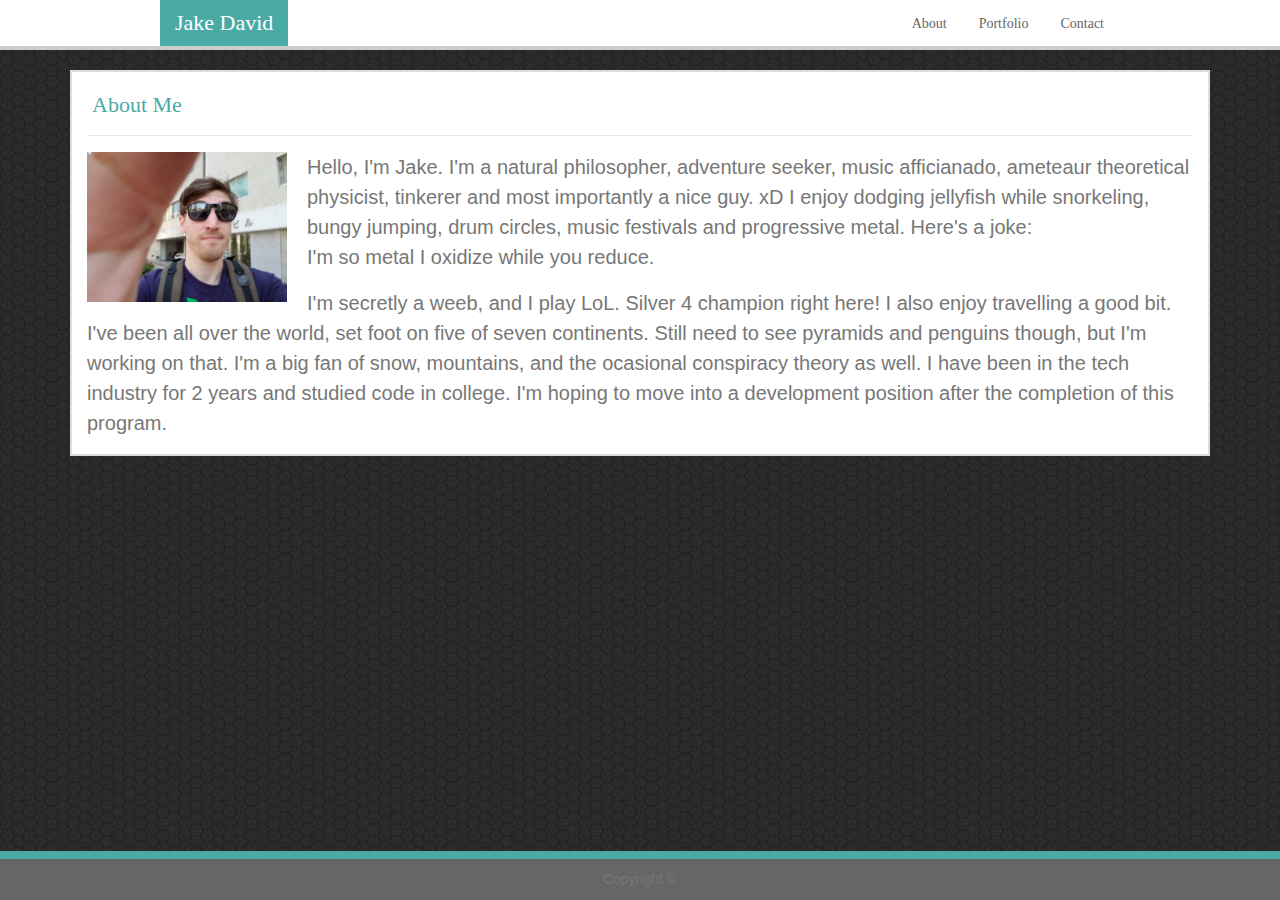
==== index.html @ 2eb298f2 "WIP HW 2.1" ====
<!DOCTYPE html>
<html lang="en-us">

<head>
    <meta charset="UTF-8">
    <meta name="viewport" content="width=device-width, initial-scale=1.0">
    <title>About Me</title>
    <link rel="stylesheet" href="https://stackpath.bootstrapcdn.com/bootstrap/4.3.1/css/bootstrap.min.css"
        integrity="sha384-ggOyR0iXCbMQv3Xipma34MD+dH/1fQ784/j6cY/iJTQUOhcWr7x9JvoRxT2MZw1T" crossorigin="anonymous">
    <link rel="stylesheet" type="text/css" href="assets/css/style.css">

</head>

<body>

    <header>
        <div class="nav navBar" id="nav-bar">
            <h1>Jake David</h1>
            <ul class="nav">
                <li class="nav-item">
                    <a class="nav-link" href="index.html">About</a>
                </li>
                <li class="nav-item">
                    <a class="nav-link" href="portfolio.html">Portfolio</a>
                </li>
                <li class="nav-item">
                    <a class="nav-link" href="contact.html">Contact</a>
                </li>
            </ul>
        </div>
    </header>


    <div class="container">

        <section id="main-bio">

            <h2>About Me</h2>
            <hr>

            <img id="bio-image" src="assets/images/bio-pic.jpg" alt="Bio Picture">

            <p class="lead">
                Hello, I'm Jake. I'm a natural philosopher, adventure seeker, music afficianado, ameteaur theoretical
                physicist, tinkerer and most importantly a nice guy. xD
                I enjoy dodging jellyfish while snorkeling, bungy jumping, drum circles, music festivals and progressive
                metal. Here's a joke:<br>
                I'm so metal I oxidize while you reduce.
            </p>
            <p class="lead">
                I'm secretly a weeb, and I play LoL. Silver 4 champion right here! I also enjoy travelling a good
                bit. I've been all over the world, set foot on five of seven continents. Still need to see pyramids and penguins though, but I'm working on
                that.
                I'm a big fan of snow, mountains, and the ocasional conspiracy theory as well. I have been in the tech
                industry for 2 years and studied code in college. I'm hoping to move into a development position after the
                completion of this program.
            </p>
        </section>

    </div>

    <footer class="footer">Copyright &copy; </footer>

</body>

</html>
---- assets/css/style.css ----
body {
    padding: 0;
    font-family: 'Arial', 'Helvetica Neue', Helvetica, sans-serif;
    font-size: 14px;
    line-height: 150%;
    color: #777777;
    background-image:url(../images/dark-honeycomb.png);
    /* Background pattern from Toptal Subtle Patterns */
  }
  
header {
    align-content: center;
    background: #ffffff;
    margin-bottom: 20px;
    border-bottom: 4px solid #cccccc;
    font-family: 'Georgia', Times, Times New Roman, serif;
}

h1 {
    background-color: #4aaaa5;
    margin-bottom: 0px;
    padding-top: 10px;
    color: #ffffff;
    padding-bottom: 10px;
    padding-right: 15px;
    padding-left: 15px;
    font-size: 22px;
    font-family: 'Georgia', Times, Times New Roman, serif;
}

h2 {
    margin-bottom: 0px;
    margin-top: 10px;
    padding-top: 10px;
    color: #4aaaa5;
    padding-right: 5px;
    padding-left: 5px;
    font-size: 22px;
    font-family: 'Georgia', Times, Times New Roman, serif;
}

.container {
    margin-bottom: 100px;
    width: 960px;
    border: 2px solid #dddddd;
    background: #ffffff;
}

.navBar {
    display: fixed;
    justify-content: space-between;
    width: 960px;
    margin: 0 auto;
}

#bio-image {
    float: left;
    width:200px;
    height:150px;
    margin-right: 20px;
}

footer {
    background: #666666;
    border-top: 8px solid #4aaaa5;
    margin-top: 20px;
    padding-bottom: 10px;
    padding-top: 10px;
    text-align: center;
    position: fixed;
    width: 100%;
    bottom: 0px;
}


.portfolio-wrapper {
    margin-left: 20px;
    margin-bottom: 20px; 
}

.card {
    background: #4aaaa5;
}

.portfolio-title {
    text-align: center;
    background: #4aaaa5;
    width: 250px;
    margin-bottom: 5px;
    color: #666666; 
}

#submit-contact-btn{
    background-color: #4aaaa5;
    padding-top: 5px;
    color: #ffffff;
    padding-bottom: 5px;
    padding-right: 15px;
    padding-left: 15px;
    margin-bottom: 20px;
}

.nav-link {
    color: #666666;
    margin-top: 5px;
}

p {
    line-height: 150%;
}

@media screen and (max-width: 960px) {
    header, .navBar {
        width: 100%;
    }
}
/* Small devices 640px and down */
@media screen and (min-width: 640px) {
    .container {
        width: 100%;
    }

    #bio-image {
        size: 150%;
    }
}
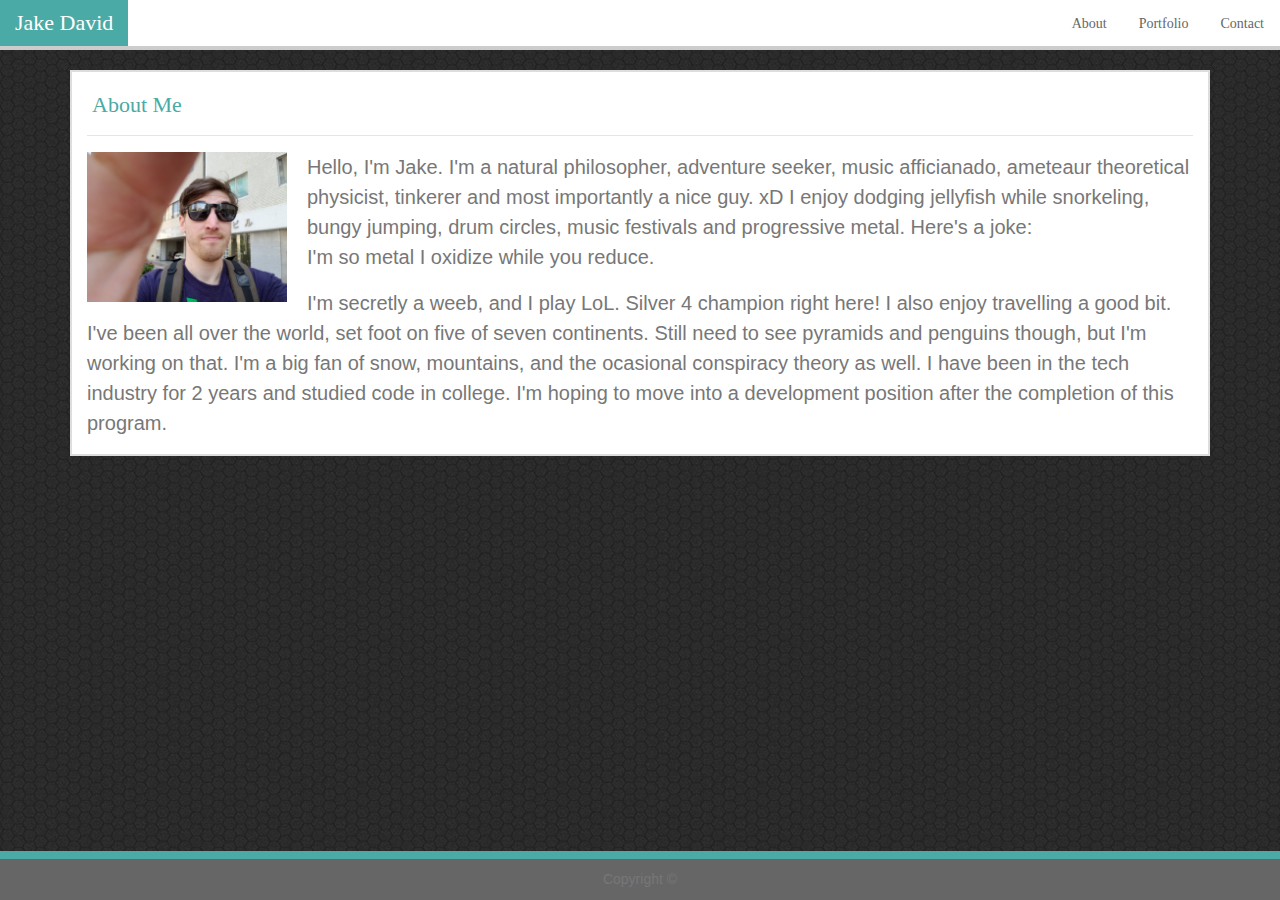
==== commit 4d90bff6: "WIP hw 2.3 pt 1" ====
--- a/index.html
+++ b/index.html
@@ -5,6 +5,7 @@
     <meta charset="UTF-8">
     <meta name="viewport" content="width=device-width, initial-scale=1.0">
     <title>About Me</title>
+    <link rel="stylesheet" href="reset.css">
     <link rel="stylesheet" href="https://stackpath.bootstrapcdn.com/bootstrap/4.3.1/css/bootstrap.min.css"
         integrity="sha384-ggOyR0iXCbMQv3Xipma34MD+dH/1fQ784/j6cY/iJTQUOhcWr7x9JvoRxT2MZw1T" crossorigin="anonymous">
     <link rel="stylesheet" type="text/css" href="assets/css/style.css">
--- a/assets/css/style.css
+++ b/assets/css/style.css
@@ -1,3 +1,10 @@
+* {
+    box-sizing: border-box;
+}
+
+body, html {
+    width: 100%;
+}
 body {
     padding: 0;
     font-family: 'Arial', 'Helvetica Neue', Helvetica, sans-serif;
@@ -7,9 +14,14 @@
     background-image:url(../images/dark-honeycomb.png);
     /* Background pattern from Toptal Subtle Patterns */
   }
-  
+
+p {
+    line-height: 150%;
+}
+
 header {
-    align-content: center;
+    width: 100%;
+    /* align-content: center; */
     background: #ffffff;
     margin-bottom: 20px;
     border-bottom: 4px solid #cccccc;
@@ -41,15 +53,12 @@
 
 .container {
     margin-bottom: 100px;
-    width: 960px;
     border: 2px solid #dddddd;
     background: #ffffff;
 }
 
 .navBar {
-    display: fixed;
     justify-content: space-between;
-    width: 960px;
     margin: 0 auto;
 }
 
@@ -82,6 +91,11 @@
     background: #4aaaa5;
 }
 
+.card-img {
+    width: 100%;
+    height: auto;
+}
+
 .portfolio-title {
     text-align: center;
     background: #4aaaa5;
@@ -105,22 +119,6 @@
     margin-top: 5px;
 }
 
-p {
-    line-height: 150%;
-}
 
-@media screen and (max-width: 960px) {
-    header, .navBar {
-        width: 100%;
-    }
-}
-/* Small devices 640px and down */
-@media screen and (min-width: 640px) {
-    .container {
-        width: 100%;
-    }
 
-    #bio-image {
-        size: 150%;
-    }
-} 
+
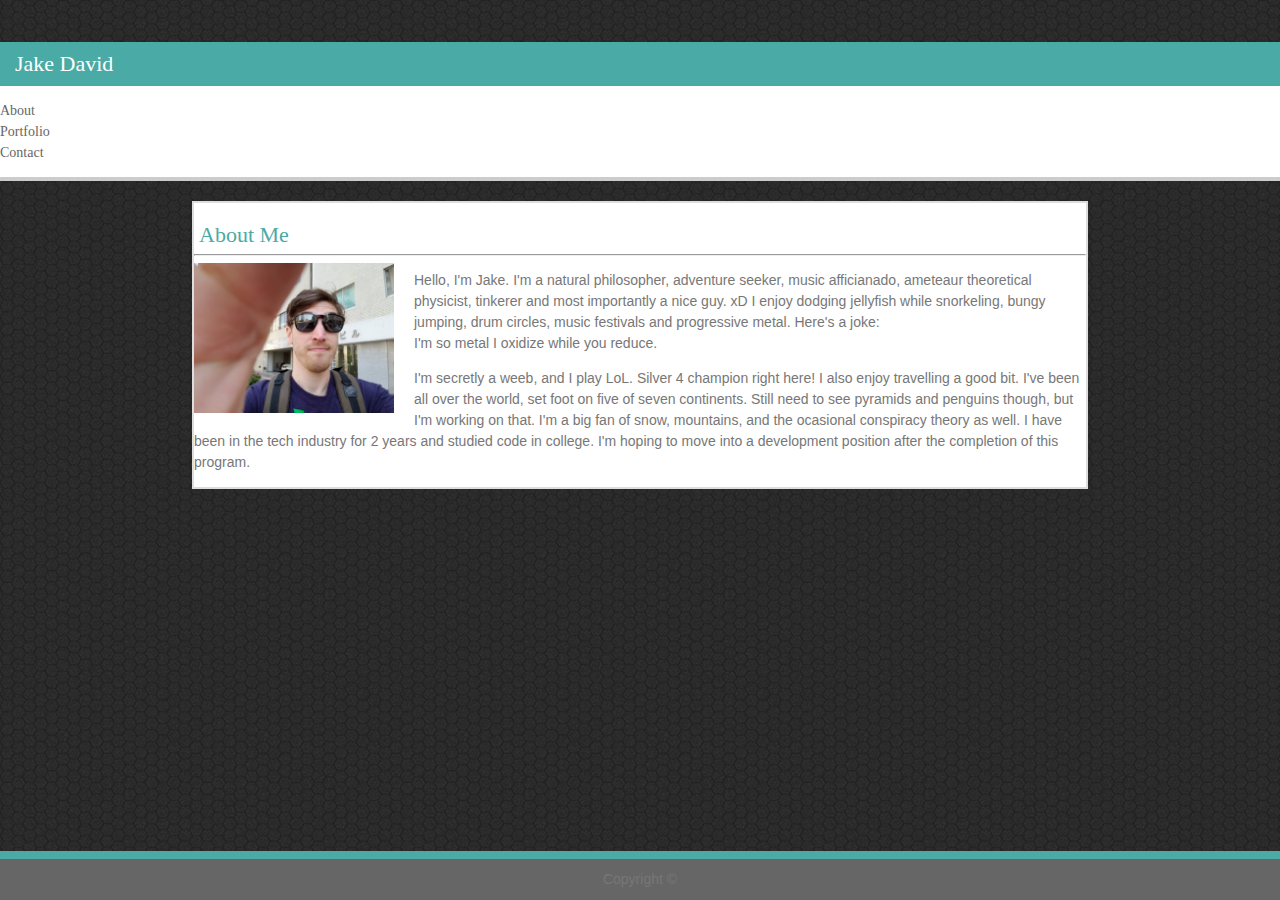
==== commit 7e499e95: "WIP portfolio update" ====
--- a/index.html
+++ b/index.html
@@ -6,8 +6,13 @@
     <meta name="viewport" content="width=device-width, initial-scale=1.0">
     <title>About Me</title>
     <link rel="stylesheet" href="reset.css">
-    <link rel="stylesheet" href="https://stackpath.bootstrapcdn.com/bootstrap/4.3.1/css/bootstrap.min.css"
-        integrity="sha384-ggOyR0iXCbMQv3Xipma34MD+dH/1fQ784/j6cY/iJTQUOhcWr7x9JvoRxT2MZw1T" crossorigin="anonymous">
+      <!--Import Google Icon Font-->
+      <link href="https://fonts.googleapis.com/icon?family=Material+Icons" rel="stylesheet">
+      <!--Import materialize.css-->
+      <link type="text/css" rel="stylesheet" href="css/materialize.min.css"  media="screen,projection"/>
+
+      <!--Let browser know website is optimized for mobile-->
+      <meta name="viewport" content="width=device-width, initial-scale=1.0"/>
     <link rel="stylesheet" type="text/css" href="assets/css/style.css">
 
 </head>
@@ -59,7 +64,8 @@
         </section>
 
     </div>
-
+ <!--JavaScript at end of body for optimized loading-->
+ <script type="text/javascript" src="js/materialize.min.js"></script>
     <footer class="footer">Copyright &copy; </footer>
 
 </body>
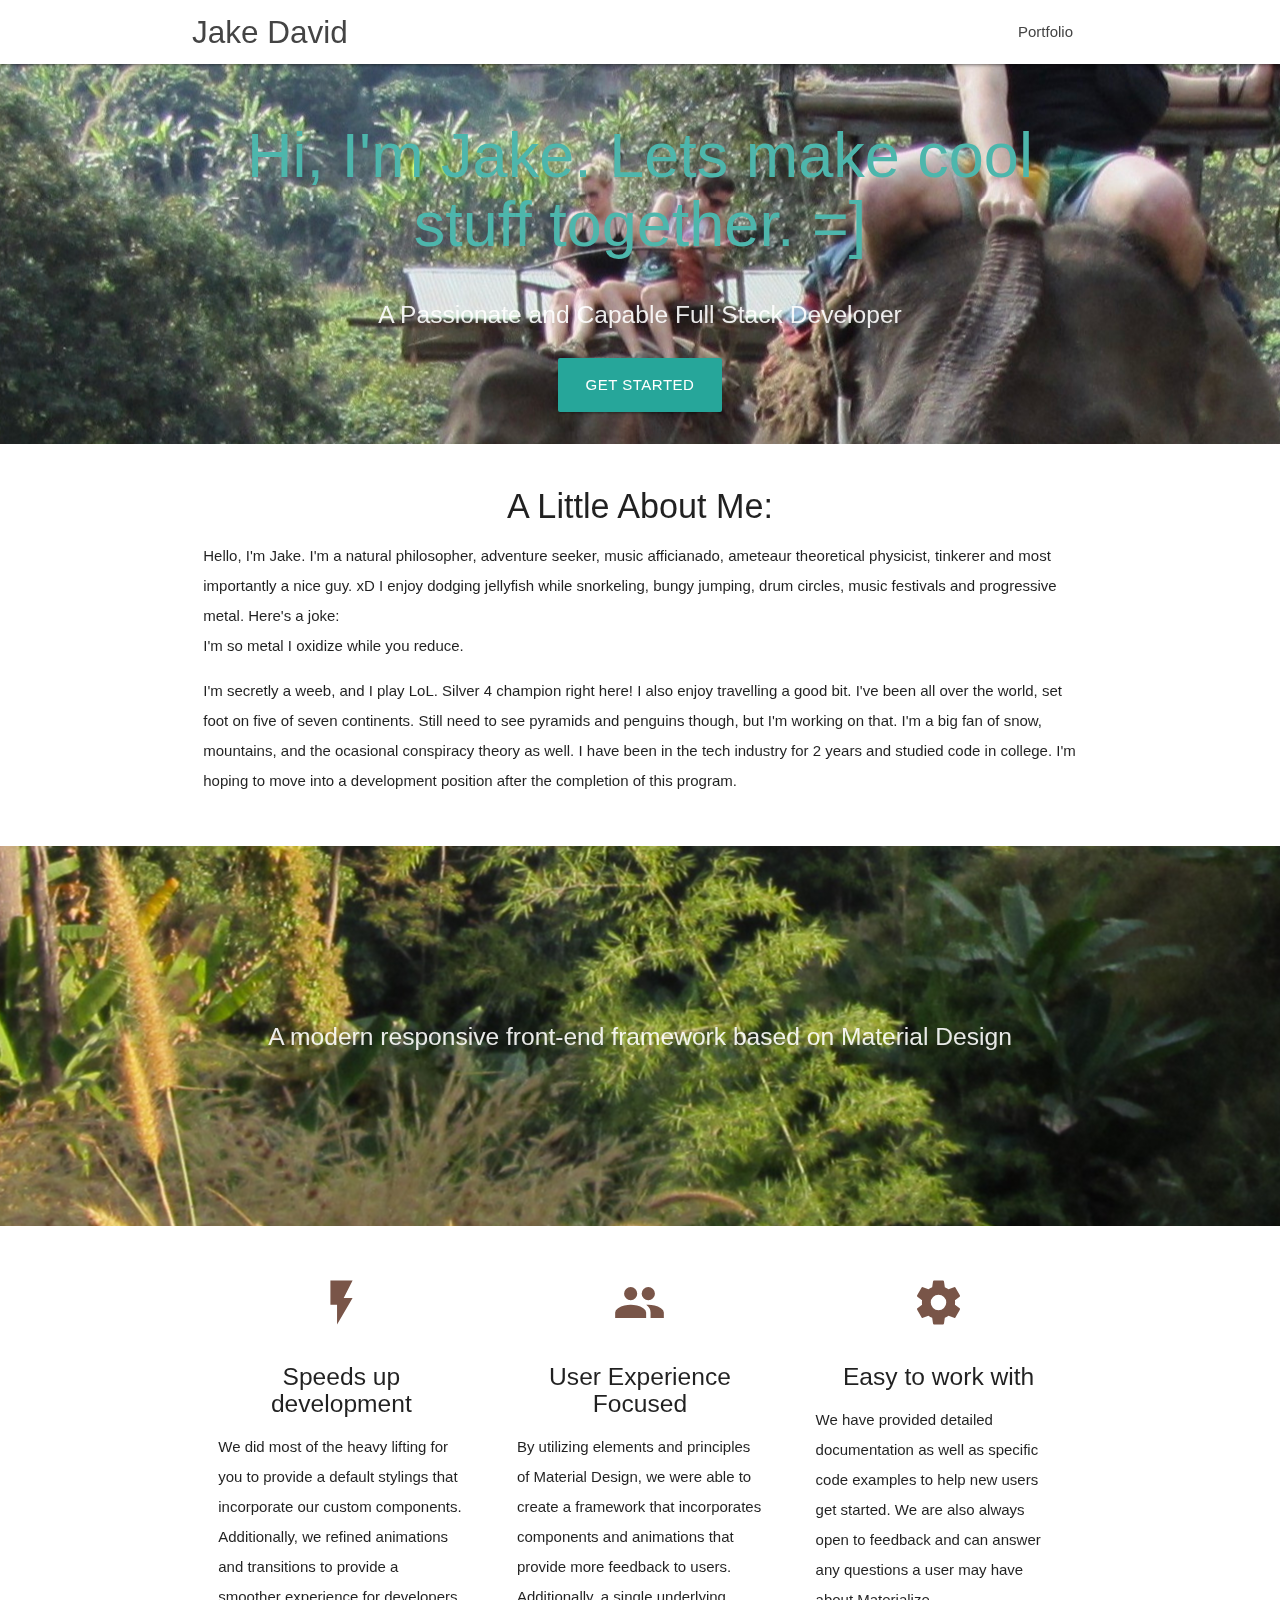
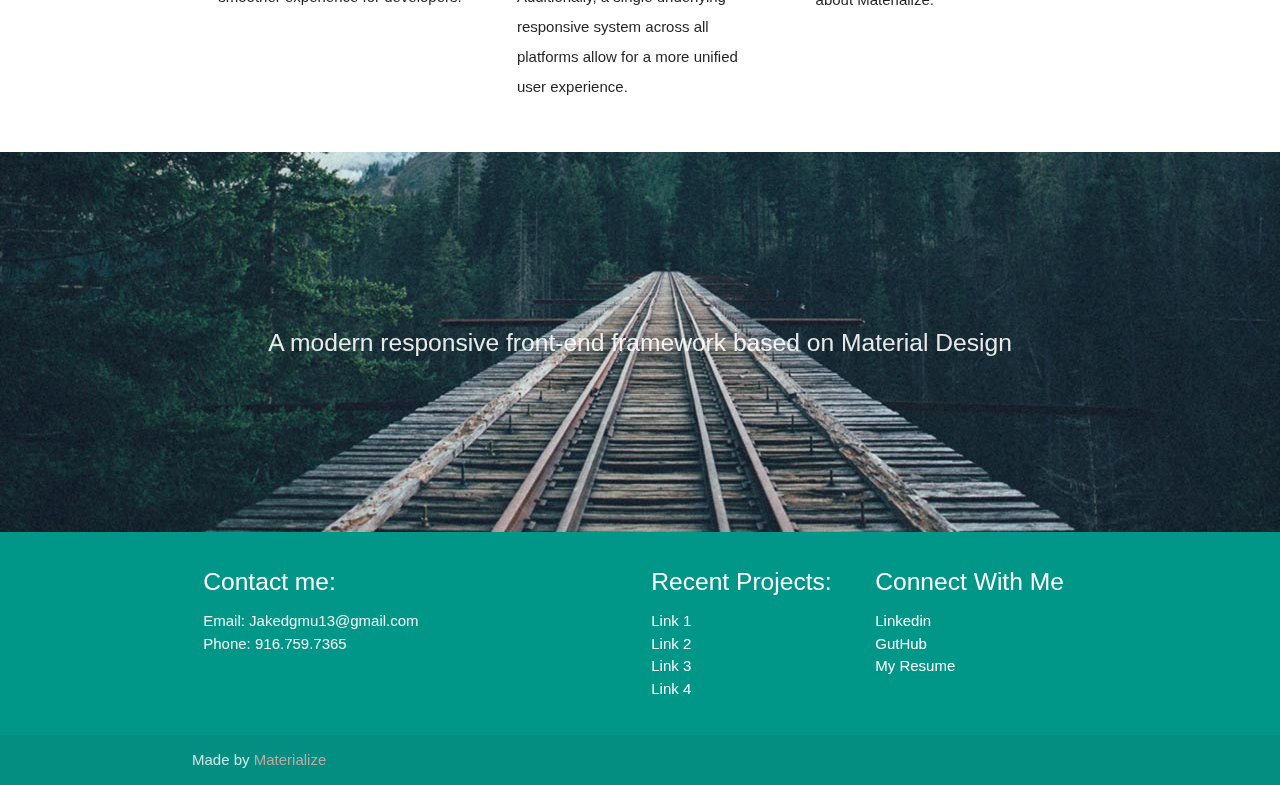
==== commit aecd3da0: "wip updated portfolio" ====
--- a/index.html
+++ b/index.html
@@ -1,72 +1,189 @@
 <!DOCTYPE html>
-<html lang="en-us">
+<html lang="en">
 
 <head>
-    <meta charset="UTF-8">
-    <meta name="viewport" content="width=device-width, initial-scale=1.0">
-    <title>About Me</title>
-    <link rel="stylesheet" href="reset.css">
-      <!--Import Google Icon Font-->
-      <link href="https://fonts.googleapis.com/icon?family=Material+Icons" rel="stylesheet">
-      <!--Import materialize.css-->
-      <link type="text/css" rel="stylesheet" href="css/materialize.min.css"  media="screen,projection"/>
+  <meta http-equiv="Content-Type" content="text/html; charset=UTF-8" />
+  <meta name="viewport" content="width=device-width, initial-scale=1" />
+  <title>Jake David - Full Stack Developer</title>
 
-      <!--Let browser know website is optimized for mobile-->
-      <meta name="viewport" content="width=device-width, initial-scale=1.0"/>
-    <link rel="stylesheet" type="text/css" href="assets/css/style.css">
-
+  <!-- CSS  -->
+  <link href="https://fonts.googleapis.com/icon?family=Material+Icons" rel="stylesheet">
+  <link href="css/materialize.css" type="text/css" rel="stylesheet" media="screen,projection" />
+  <link href="css/style.css" type="text/css" rel="stylesheet" media="screen,projection" />
 </head>
 
 <body>
+  <nav class="white" role="navigation">
+    <div class="nav-wrapper container">
+      <a id="logo-container" href="#" class="brand-logo">Jake David</a>
+      <ul class="right hide-on-med-and-down">
+        <li><a href="portfolio.html">Portfolio</a></li>
+      </ul>
 
-    <header>
-        <div class="nav navBar" id="nav-bar">
-            <h1>Jake David</h1>
-            <ul class="nav">
-                <li class="nav-item">
-                    <a class="nav-link" href="index.html">About</a>
-                </li>
-                <li class="nav-item">
-                    <a class="nav-link" href="portfolio.html">Portfolio</a>
-                </li>
-                <li class="nav-item">
-                    <a class="nav-link" href="contact.html">Contact</a>
-                </li>
-            </ul>
+      <ul id="nav-mobile" class="sidenav">
+        <li><a href="portfolio.html">Portfolio</a></li>
+      </ul>
+      <a href="#" data-target="nav-mobile" class="sidenav-trigger"><i class="material-icons">menu</i></a>
+    </div>
+  </nav>
+
+  <div id="index-banner" class="parallax-container">
+    <div class="section no-pad-bot">
+      <div class="container">
+        <br><br>
+        <h1 class="header center teal-text text-lighten-2">Hi, I'm Jake. Lets make cool stuff together. =]</h1>
+        <div class="row center">
+          <h5 class="header col s12 light">A Passionate and Capable Full Stack Developer</h5>
         </div>
-    </header>
+        <div class="row center">
+          <a href="http://materializecss.com/getting-started.html" id="download-button"
+            class="btn-large waves-effect waves-light teal lighten-1">Get Started</a>
+        </div>
+        <br><br>
+
+      </div>
+    </div>
+    <div class="parallax"><img src="background1.jpg" alt="Unsplashed background img 1"></div>
+  </div>
 
 
-    <div class="container">
+  <div class="container">
+    <div class="section">
 
-        <section id="main-bio">
-
-            <h2>About Me</h2>
-            <hr>
-
-            <img id="bio-image" src="assets/images/bio-pic.jpg" alt="Bio Picture">
-
-            <p class="lead">
-                Hello, I'm Jake. I'm a natural philosopher, adventure seeker, music afficianado, ameteaur theoretical
-                physicist, tinkerer and most importantly a nice guy. xD
-                I enjoy dodging jellyfish while snorkeling, bungy jumping, drum circles, music festivals and progressive
-                metal. Here's a joke:<br>
-                I'm so metal I oxidize while you reduce.
-            </p>
-            <p class="lead">
-                I'm secretly a weeb, and I play LoL. Silver 4 champion right here! I also enjoy travelling a good
-                bit. I've been all over the world, set foot on five of seven continents. Still need to see pyramids and penguins though, but I'm working on
-                that.
-                I'm a big fan of snow, mountains, and the ocasional conspiracy theory as well. I have been in the tech
-                industry for 2 years and studied code in college. I'm hoping to move into a development position after the
-                completion of this program.
-            </p>
-        </section>
+      <div class="row">
+        <div class="col s12 center">
+          <h3><i class="mdi-content-send brown-text"></i></h3>
+          <h4>A Little About Me:</h4>
+          <p class="left-align light">
+            Hello, I'm Jake. I'm a natural philosopher, adventure seeker, music afficianado, ameteaur theoretical
+            physicist, tinkerer and most importantly a nice guy. xD
+            I enjoy dodging jellyfish while snorkeling, bungy jumping, drum circles, music festivals and progressive
+            metal. Here's a joke:<br>
+            I'm so metal I oxidize while you reduce.
+          </p>
+          <p class="left-align light">
+            I'm secretly a weeb, and I play LoL. Silver 4 champion right here! I also enjoy travelling a good
+            bit. I've been all over the world, set foot on five of seven continents. Still need to see pyramids and
+            penguins though, but I'm working on
+            that.
+            I'm a big fan of snow, mountains, and the ocasional conspiracy theory as well. I have been in the tech
+            industry for 2 years and studied code in college. I'm hoping to move into a development position after the
+            completion of this program.
+          </p>
+        </div>
+      </div>
 
     </div>
- <!--JavaScript at end of body for optimized loading-->
- <script type="text/javascript" src="js/materialize.min.js"></script>
-    <footer class="footer">Copyright &copy; </footer>
+  </div>
+
+  <div class="parallax-container valign-wrapper">
+    <div class="section no-pad-bot">
+      <div class="container">
+        <div class="row center">
+          <h5 class="header col s12 light">A modern responsive front-end framework based on Material Design</h5>
+        </div>
+      </div>
+    </div>
+    <div class="parallax"><img src="background2.jpg" alt="Unsplashed background img 2"></div>
+  </div>
+
+  <div class="container">
+    <div class="section">
+
+      <!--   Icon Section   -->
+      <div class="row">
+        <div class="col s12 m4">
+          <div class="icon-block">
+            <h2 class="center brown-text"><i class="material-icons">flash_on</i></h2>
+            <h5 class="center">Speeds up development</h5>
+
+            <p class="light">We did most of the heavy lifting for you to provide a default stylings that incorporate our
+              custom components. Additionally, we refined animations and transitions to provide a smoother experience
+              for developers.</p>
+          </div>
+        </div>
+
+        <div class="col s12 m4">
+          <div class="icon-block">
+            <h2 class="center brown-text"><i class="material-icons">group</i></h2>
+            <h5 class="center">User Experience Focused</h5>
+
+            <p class="light">By utilizing elements and principles of Material Design, we were able to create a framework
+              that incorporates components and animations that provide more feedback to users. Additionally, a single
+              underlying responsive system across all platforms allow for a more unified user experience.</p>
+          </div>
+        </div>
+
+        <div class="col s12 m4">
+          <div class="icon-block">
+            <h2 class="center brown-text"><i class="material-icons">settings</i></h2>
+            <h5 class="center">Easy to work with</h5>
+
+            <p class="light">We have provided detailed documentation as well as specific code examples to help new users
+              get started. We are also always open to feedback and can answer any questions a user may have about
+              Materialize.</p>
+          </div>
+        </div>
+      </div>
+
+    </div>
+  </div>
+
+
+  <div class="parallax-container valign-wrapper">
+    <div class="section no-pad-bot">
+      <div class="container">
+        <div class="row center">
+          <h5 class="header col s12 light">A modern responsive front-end framework based on Material Design</h5>
+        </div>
+      </div>
+    </div>
+    <div class="parallax"><img src="background3.jpg" alt="Unsplashed background img 3"></div>
+  </div>
+
+  <footer class="page-footer teal">
+    <div class="container">
+      <div class="row">
+        <div class="col l6 s12">
+          <h5 class="white-text">Contact me:</h5>
+          <ul class="grey-text text-lighten-4">
+            <li>Email: Jakedgmu13@gmail.com</li>
+            <li>Phone: 916.759.7365</li>
+          </ul>
+
+        </div>
+        <div class="col l3 s12">
+          <h5 class="white-text"> Recent Projects:</h5>
+          <ul>
+            <li><a class="white-text" href="#!">Link 1</a></li>
+            <li><a class="white-text" href="#!">Link 2</a></li>
+            <li><a class="white-text" href="#!">Link 3</a></li>
+            <li><a class="white-text" href="#!">Link 4</a></li>
+          </ul>
+        </div>
+        <div class="col l3 s12">
+          <h5 class="white-text">Connect With Me</h5>
+          <ul>
+            <li><a class="white-text" href="https://www.linkedin.com/in/jake-david-dream-dev/">Linkedin</a></li>
+            <li><a class="white-text" href="https://github.com/Jake-David639">GutHub</a></li>
+            <li><a class="white-text" href="resume.pdf">My Resume</a></li>
+            <!-- <li><a class="white-text" href="#!">Link 4</a></li> -->
+          </ul>
+        </div>
+      </div>
+    </div>
+    <div class="footer-copyright">
+      <div class="container">
+        Made by <a class="brown-text text-lighten-3" href="http://materializecss.com">Materialize</a>
+      </div>
+    </div>
+  </footer>
+
+
+  <!--  Scripts-->
+  <script src="https://code.jquery.com/jquery-2.1.1.min.js"></script>
+  <script src="js/materialize.js"></script>
+  <script src="js/init.js"></script>
 
 </body>
 
--- a/css/style.css
+++ b/css/style.css
@@ -0,0 +1,57 @@
+/* Custom Stylesheet */
+/**
+ * Use this file to override Materialize files so you can update
+ * the core Materialize files in the future
+ *
+ * Made By MaterializeCSS.com
+ */
+
+nav ul a,
+nav .brand-logo {
+  color: #444;
+}
+
+p {
+  line-height: 2rem;
+}
+
+.sidenav-trigger {
+  color: #26a69a;
+}
+
+.parallax-container {
+  min-height: 380px;
+  line-height: 0;
+  height: auto;
+  color: rgba(255,255,255,.9);
+}
+  .parallax-container .section {
+    width: 100%;
+  }
+
+@media only screen and (max-width : 992px) {
+  .parallax-container .section {
+    position: absolute;
+    top: 40%;
+  }
+  #index-banner .section {
+    top: 10%;
+  }
+}
+
+@media only screen and (max-width : 600px) {
+  #index-banner .section {
+    top: 0;
+  }
+}
+
+.icon-block {
+  padding: 0 15px;
+}
+.icon-block .material-icons {
+  font-size: inherit;
+}
+
+footer.page-footer {
+  margin: 0;
+}
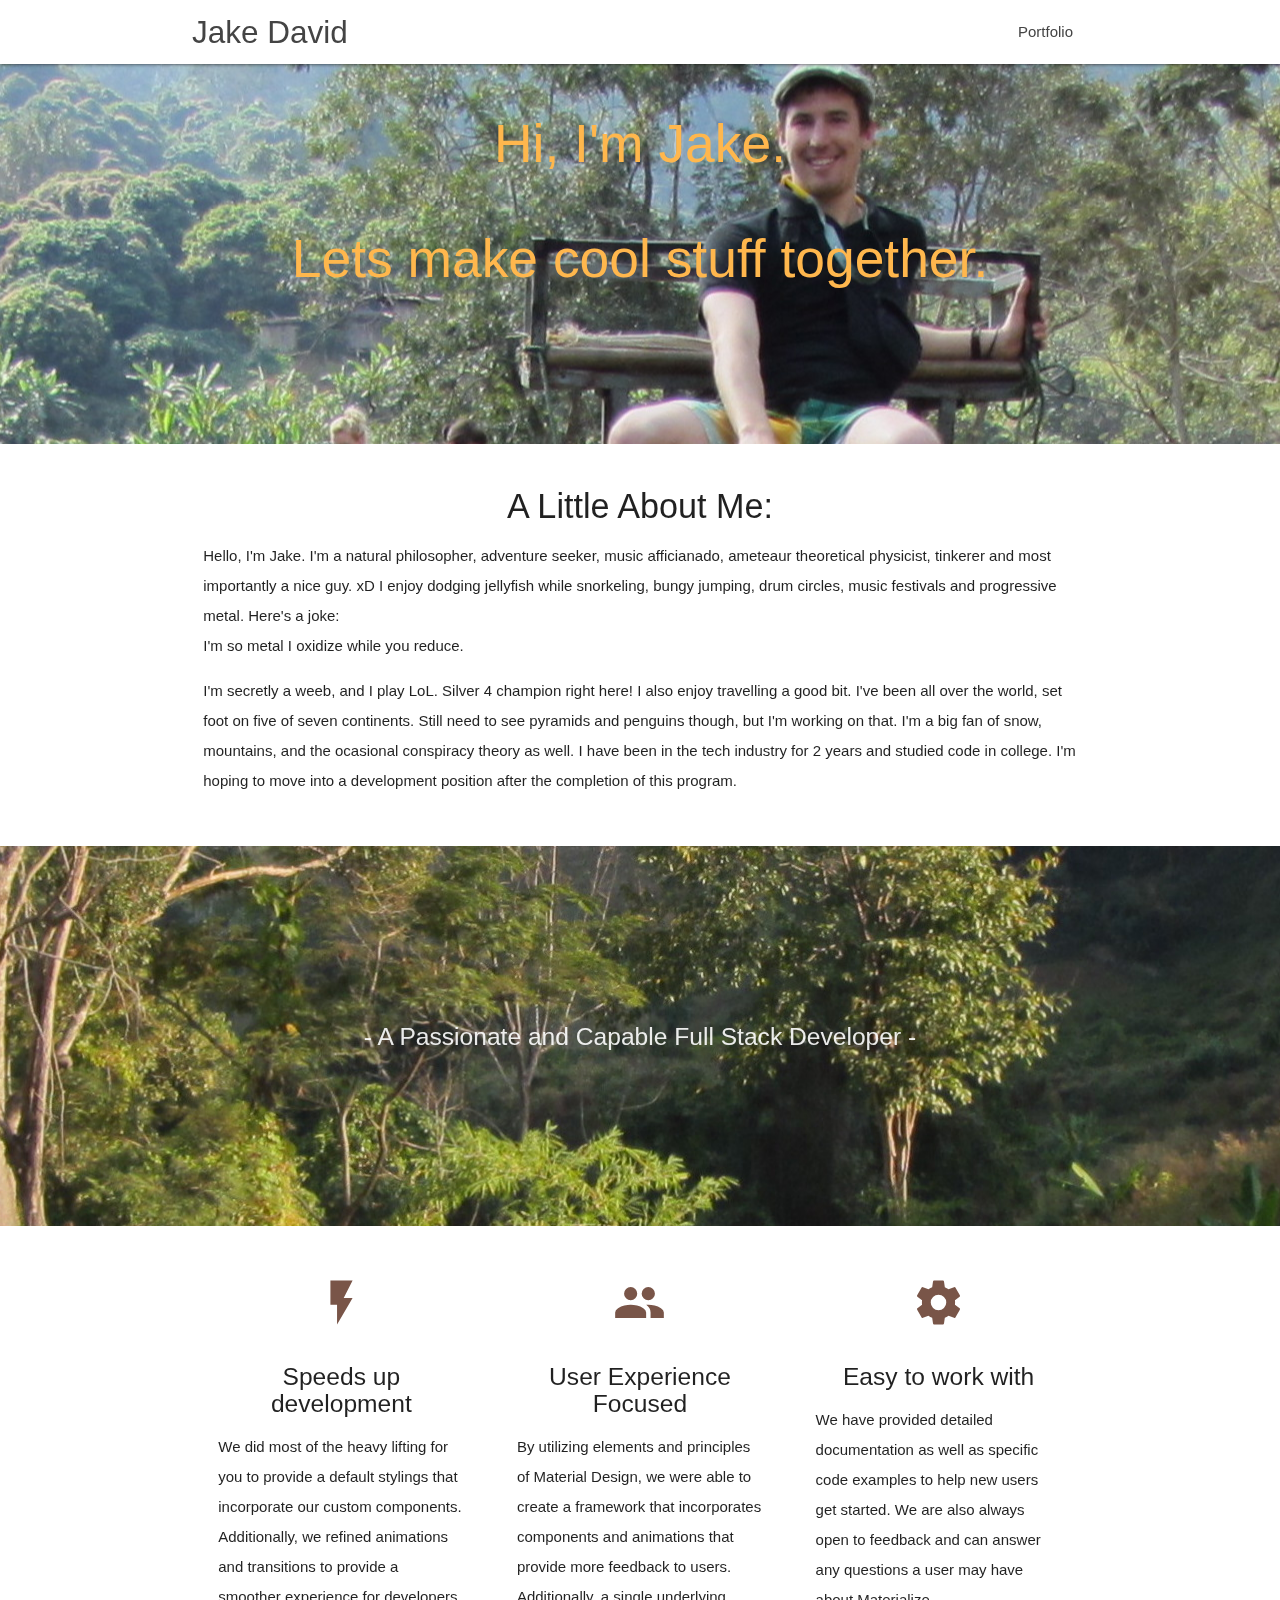
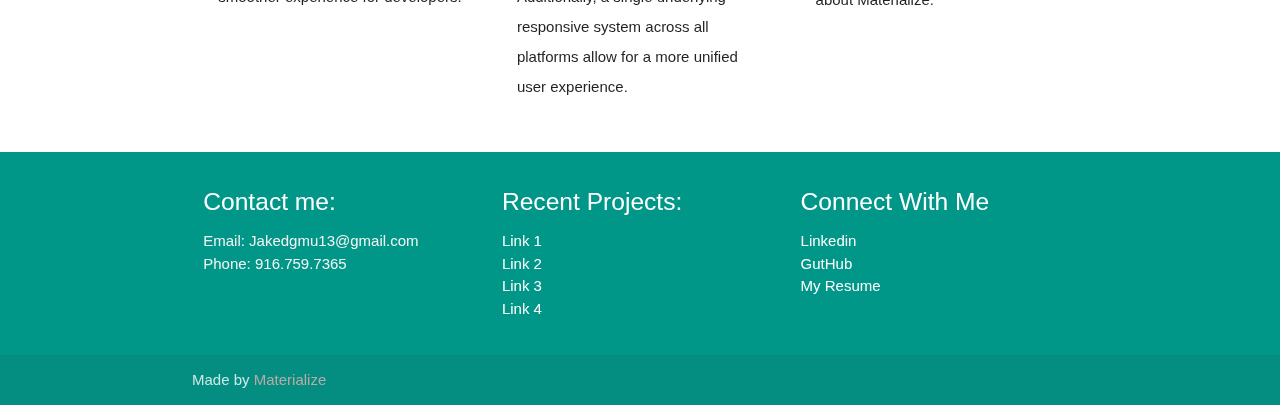
==== commit f1cfbc7d: "wip updated portfolio" ====
--- a/index.html
+++ b/index.html
@@ -29,17 +29,15 @@
 
   <div id="index-banner" class="parallax-container">
     <div class="section no-pad-bot">
-      <div class="container">
+      <div class="container valign">
         <br><br>
-        <h1 class="header center teal-text text-lighten-2">Hi, I'm Jake. Lets make cool stuff together. =]</h1>
-        <div class="row center">
+        <h2 class="header center orange-text text-lighten-2">Hi, I'm Jake.</h2>
+        <!-- <div class="row center">
           <h5 class="header col s12 light">A Passionate and Capable Full Stack Developer</h5>
-        </div>
-        <div class="row center">
-          <a href="http://materializecss.com/getting-started.html" id="download-button"
-            class="btn-large waves-effect waves-light teal lighten-1">Get Started</a>
-        </div>
-        <br><br>
+        </div> -->
+        <br>
+        <h2 class="header center orange-text text-lighten-2">Lets make cool stuff together.</h2>
+        <br>
 
       </div>
     </div>
@@ -80,7 +78,7 @@
     <div class="section no-pad-bot">
       <div class="container">
         <div class="row center">
-          <h5 class="header col s12 light">A modern responsive front-end framework based on Material Design</h5>
+          <h5 class="header col s12 light">- A Passionate and Capable Full Stack Developer -</h5>
         </div>
       </div>
     </div>
@@ -129,7 +127,7 @@
     </div>
   </div>
 
-
+<!-- 
   <div class="parallax-container valign-wrapper">
     <div class="section no-pad-bot">
       <div class="container">
@@ -139,12 +137,12 @@
       </div>
     </div>
     <div class="parallax"><img src="background3.jpg" alt="Unsplashed background img 3"></div>
-  </div>
+  </div> -->
 
   <footer class="page-footer teal">
     <div class="container">
       <div class="row">
-        <div class="col l6 s12">
+        <div class="col l4 s12">
           <h5 class="white-text">Contact me:</h5>
           <ul class="grey-text text-lighten-4">
             <li>Email: Jakedgmu13@gmail.com</li>
@@ -152,7 +150,7 @@
           </ul>
 
         </div>
-        <div class="col l3 s12">
+        <div class="col l4 s12">
           <h5 class="white-text"> Recent Projects:</h5>
           <ul>
             <li><a class="white-text" href="#!">Link 1</a></li>
@@ -161,7 +159,7 @@
             <li><a class="white-text" href="#!">Link 4</a></li>
           </ul>
         </div>
-        <div class="col l3 s12">
+        <div class="col l4 s12">
           <h5 class="white-text">Connect With Me</h5>
           <ul>
             <li><a class="white-text" href="https://www.linkedin.com/in/jake-david-dream-dev/">Linkedin</a></li>
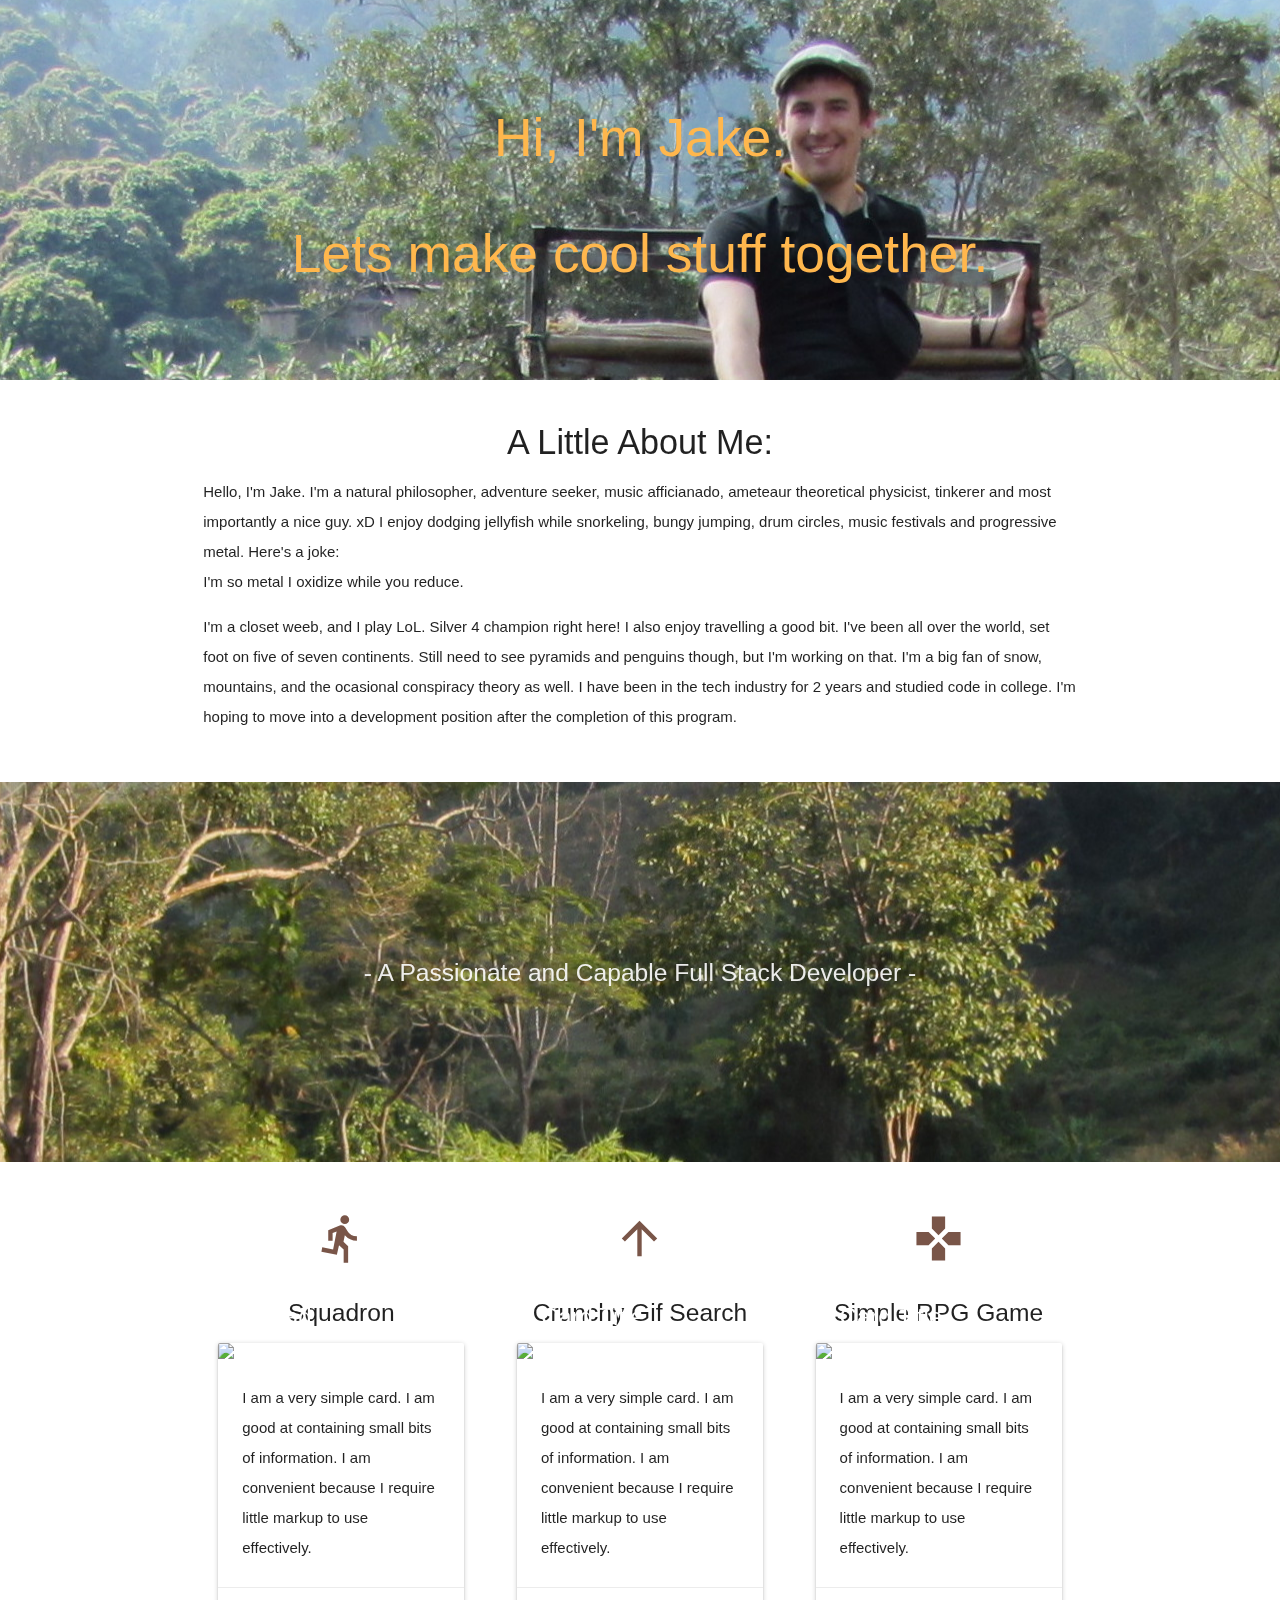
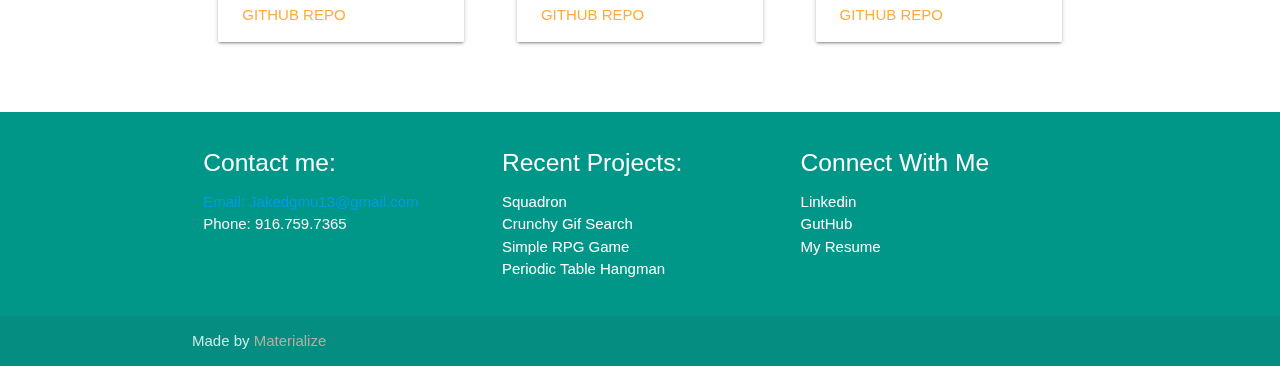
==== commit 4aadf3ca: "wip updated portfolio" ====
--- a/index.html
+++ b/index.html
@@ -13,28 +13,27 @@
 </head>
 
 <body>
-  <nav class="white" role="navigation">
+  <!-- <nav class="white" role="navigation">
     <div class="nav-wrapper container">
       <a id="logo-container" href="#" class="brand-logo">Jake David</a>
       <ul class="right hide-on-med-and-down">
-        <li><a href="portfolio.html">Portfolio</a></li>
+        <li><a href="#3">Contact me</a></li>
+        <li><a href="#4">Recent Projects</a></li>
       </ul>
 
       <ul id="nav-mobile" class="sidenav">
-        <li><a href="portfolio.html">Portfolio</a></li>
+        <li><a href="#8">Contact me</a></li>
+        <li><a href="#7">Recent Projects</a></li>
       </ul>
       <a href="#" data-target="nav-mobile" class="sidenav-trigger"><i class="material-icons">menu</i></a>
     </div>
-  </nav>
+  </nav> -->
 
   <div id="index-banner" class="parallax-container">
     <div class="section no-pad-bot">
       <div class="container valign">
         <br><br>
-        <h2 class="header center orange-text text-lighten-2">Hi, I'm Jake.</h2>
-        <!-- <div class="row center">
-          <h5 class="header col s12 light">A Passionate and Capable Full Stack Developer</h5>
-        </div> -->
+        <h2 class="header center orange-text text-lighten-2"><br>Hi, I'm Jake.</h2>
         <br>
         <h2 class="header center orange-text text-lighten-2">Lets make cool stuff together.</h2>
         <br>
@@ -60,7 +59,7 @@
             I'm so metal I oxidize while you reduce.
           </p>
           <p class="left-align light">
-            I'm secretly a weeb, and I play LoL. Silver 4 champion right here! I also enjoy travelling a good
+            I'm a closet weeb, and I play LoL. Silver 4 champion right here! I also enjoy travelling a good
             bit. I've been all over the world, set foot on five of seven continents. Still need to see pyramids and
             penguins though, but I'm working on
             that.
@@ -92,34 +91,76 @@
       <div class="row">
         <div class="col s12 m4">
           <div class="icon-block">
-            <h2 class="center brown-text"><i class="material-icons">flash_on</i></h2>
-            <h5 class="center">Speeds up development</h5>
-
-            <p class="light">We did most of the heavy lifting for you to provide a default stylings that incorporate our
-              custom components. Additionally, we refined animations and transitions to provide a smoother experience
-              for developers.</p>
+            <h2 class="center brown-text"><i class="material-icons">directions_run</i></h2>
+            <h5 class="center">Squadron</h5>
+
+            <div class="row">
+              <div class="col">
+                <div class="card">
+                  <div class="card-image">
+                    <img src="images/sample-1.jpg">
+                    <span class="card-title">Meet a new Squad</span>
+                  </div>
+                  <div class="card-content">
+                    <p>I am a very simple card. I am good at containing small bits of information.
+                      I am convenient because I require little markup to use effectively.</p>
+                  </div>
+                  <div class="card-action">
+                    <a href="https://github.com/Jake-David639/MeetUpApp">GitHub Repo</a>
+                  </div>
+                </div>
+              </div>
+            </div>
           </div>
         </div>
 
         <div class="col s12 m4">
           <div class="icon-block">
-            <h2 class="center brown-text"><i class="material-icons">group</i></h2>
-            <h5 class="center">User Experience Focused</h5>
-
-            <p class="light">By utilizing elements and principles of Material Design, we were able to create a framework
-              that incorporates components and animations that provide more feedback to users. Additionally, a single
-              underlying responsive system across all platforms allow for a more unified user experience.</p>
+            <h2 class="center brown-text"><i class="material-icons">arrow_upward</i></h2>
+            <h5 class="center">Crunchy Gif Search</h5>
+
+            <div class="row">
+              <div class="col">
+                <div class="card">
+                  <div class="card-image">
+                    <img src="images/sample-1.jpg">
+                    <span class="card-title">Card Title</span>
+                  </div>
+                  <div class="card-content">
+                    <p>I am a very simple card. I am good at containing small bits of information.
+                      I am convenient because I require little markup to use effectively.</p>
+                  </div>
+                  <div class="card-action">
+                    <a href="https://github.com/Jake-David639/CrunchyGifs">GitHub Repo</a>
+                  </div>
+                </div>
+              </div>
+            </div>
           </div>
         </div>
 
         <div class="col s12 m4">
           <div class="icon-block">
-            <h2 class="center brown-text"><i class="material-icons">settings</i></h2>
-            <h5 class="center">Easy to work with</h5>
-
-            <p class="light">We have provided detailed documentation as well as specific code examples to help new users
-              get started. We are also always open to feedback and can answer any questions a user may have about
-              Materialize.</p>
+            <h2 class="center brown-text"><i class="material-icons">gamepad</i></h2>
+            <h5 class="center">Simple RPG Game</h5>
+
+            <div class="row">
+              <div class="col">
+                <div class="card">
+                  <div class="card-image">
+                    <img src="images/sample-1.jpg">
+                    <span class="card-title">Card Title</span>
+                  </div>
+                  <div class="card-content">
+                    <p>I am a very simple card. I am good at containing small bits of information.
+                      I am convenient because I require little markup to use effectively.</p>
+                  </div>
+                  <div class="card-action">
+                     <a href="https://github.com/Jake-David639/StarWarsGame">GitHub Repo</a>
+                  </div>
+                </div>
+              </div>
+            </div>
           </div>
         </div>
       </div>
@@ -127,17 +168,6 @@
     </div>
   </div>
 
-<!-- 
-  <div class="parallax-container valign-wrapper">
-    <div class="section no-pad-bot">
-      <div class="container">
-        <div class="row center">
-          <h5 class="header col s12 light">A modern responsive front-end framework based on Material Design</h5>
-        </div>
-      </div>
-    </div>
-    <div class="parallax"><img src="background3.jpg" alt="Unsplashed background img 3"></div>
-  </div> -->
 
   <footer class="page-footer teal">
     <div class="container">
@@ -145,7 +175,7 @@
         <div class="col l4 s12">
           <h5 class="white-text">Contact me:</h5>
           <ul class="grey-text text-lighten-4">
-            <li>Email: Jakedgmu13@gmail.com</li>
+            <li><a href="mailto:jakedgmu13@gmail.com"> Email: Jakedgmu13@gmail.com</a></li>
             <li>Phone: 916.759.7365</li>
           </ul>
 
@@ -153,10 +183,11 @@
         <div class="col l4 s12">
           <h5 class="white-text"> Recent Projects:</h5>
           <ul>
-            <li><a class="white-text" href="#!">Link 1</a></li>
-            <li><a class="white-text" href="#!">Link 2</a></li>
-            <li><a class="white-text" href="#!">Link 3</a></li>
-            <li><a class="white-text" href="#!">Link 4</a></li>
+            <li><a class="white-text" href="https://github.com/Jake-David639/MeetUpApp">Squadron</a></li>
+            <li><a class="white-text" href="https://github.com/Jake-David639/CrunchyGifs">Crunchy Gif Search</a></li>
+            <li><a class="white-text" href="https://github.com/Jake-David639/StarWarsGame">Simple RPG Game</a></li>
+            <li><a class="white-text" href="https://github.com/Jake-David639/Word-Guess-Game">Periodic Table Hangman</a>
+            </li>
           </ul>
         </div>
         <div class="col l4 s12">
@@ -184,5 +215,4 @@
   <script src="js/init.js"></script>
 
 </body>
-
-</html>+</html>
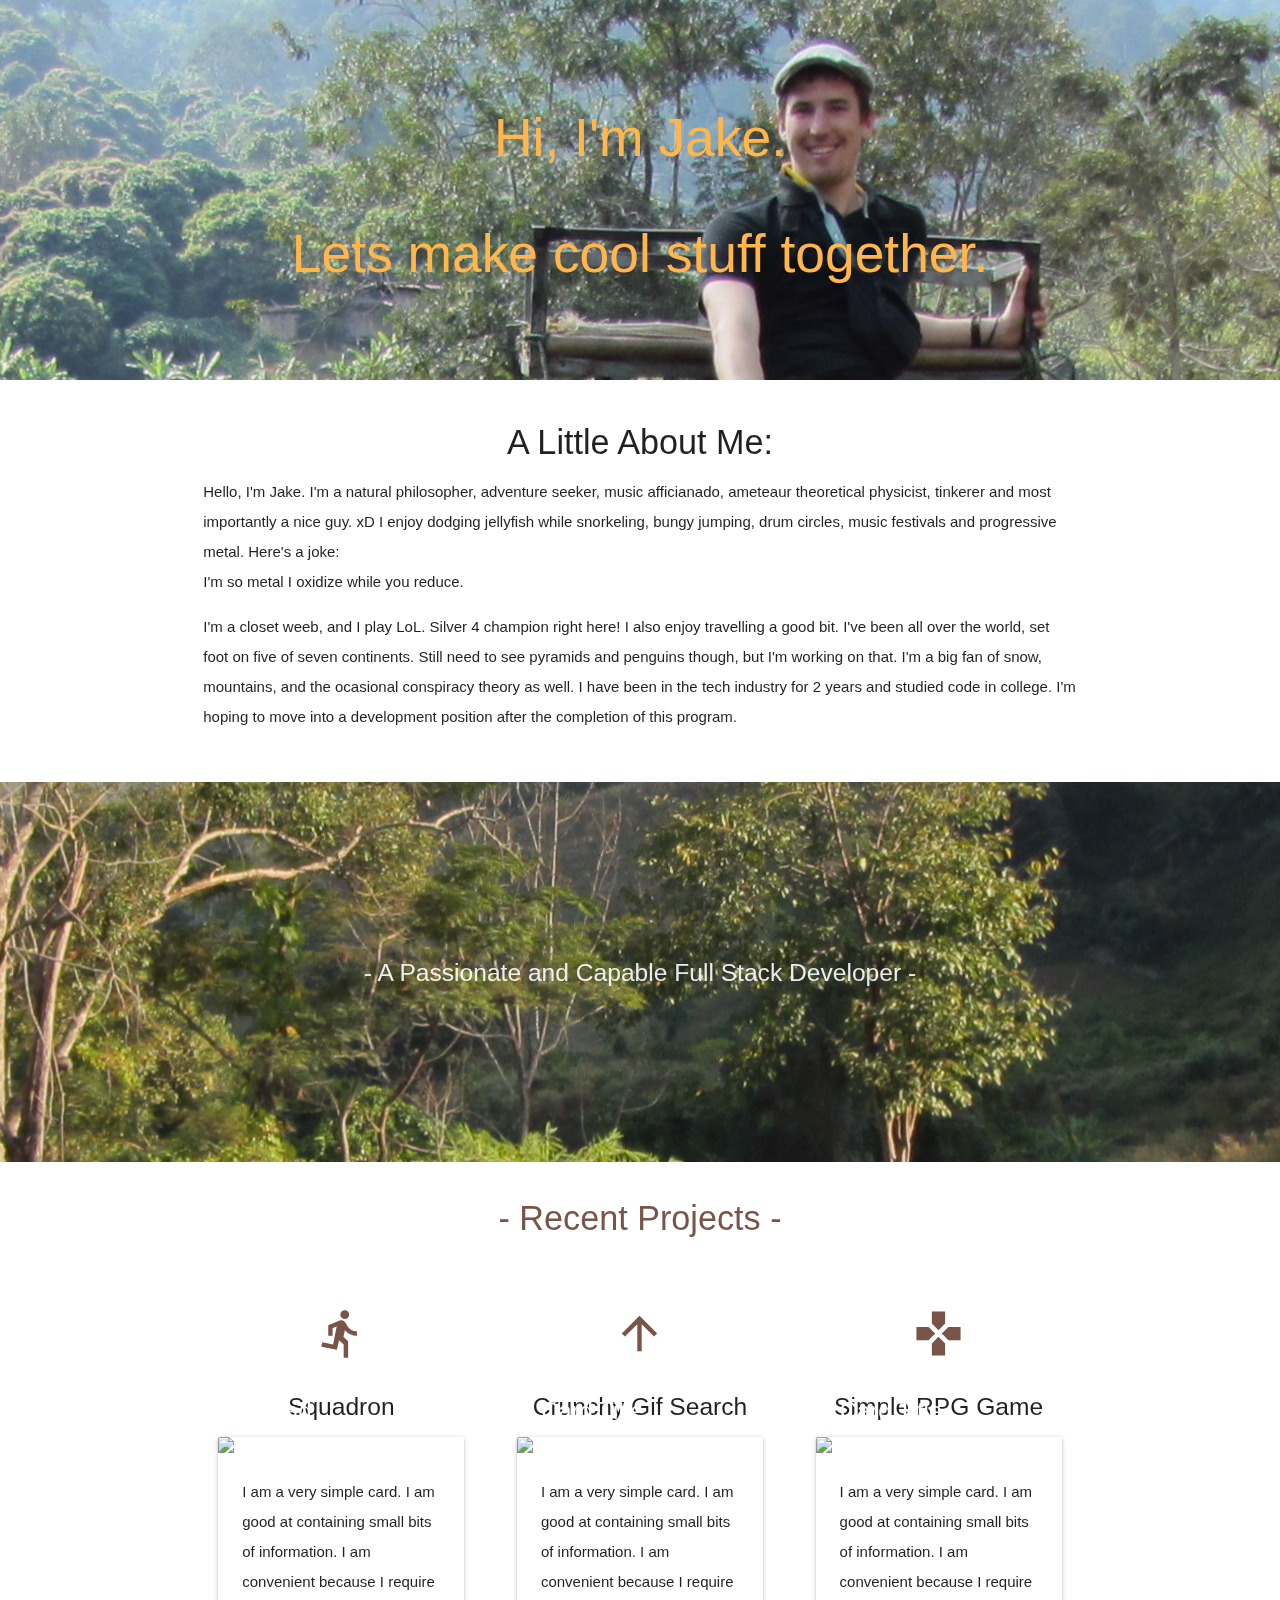
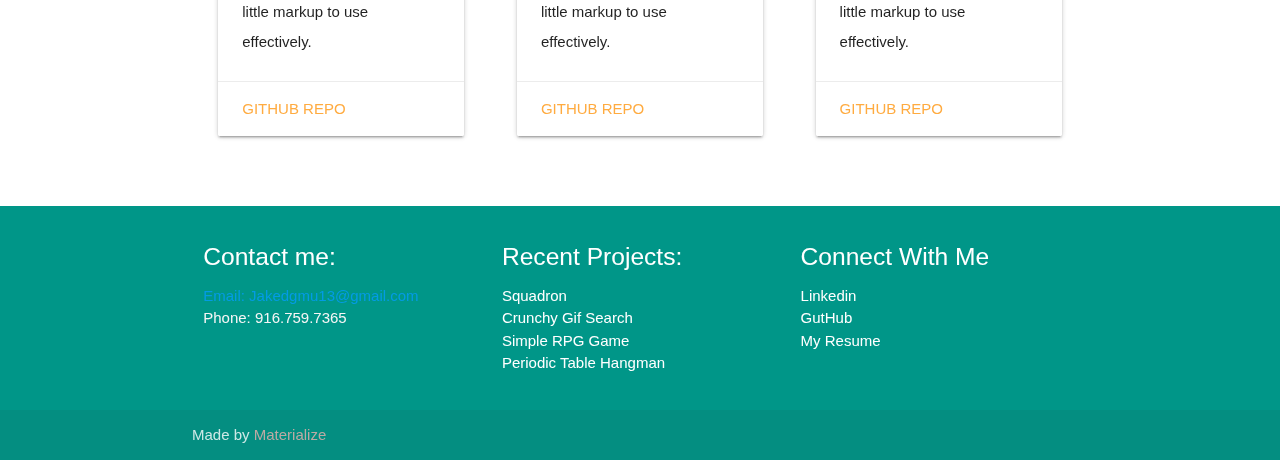
==== commit 087b2111: "wip updated portfolio" ====
--- a/index.html
+++ b/index.html
@@ -86,6 +86,7 @@
 
   <div class="container">
     <div class="section">
+      <div class="row"><h4 class="center brown-text"> - Recent Projects - </h4></div>
 
       <!--   Icon Section   -->
       <div class="row">
